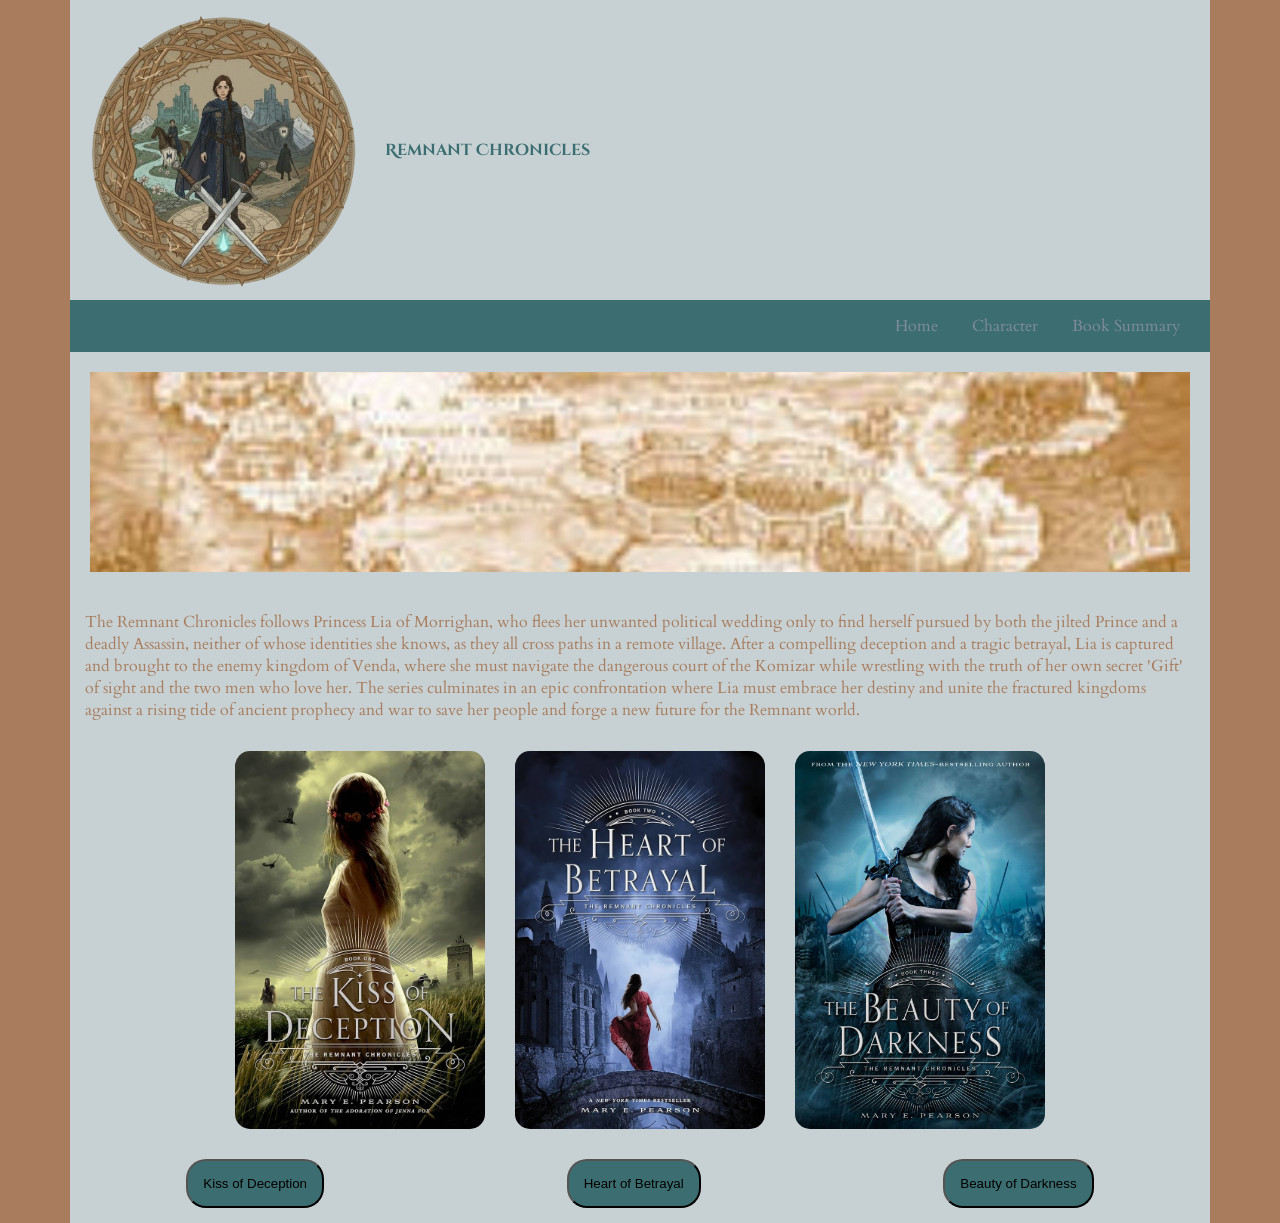
==== html_files/book_summary.html @ 17699fe8 "home and summary page functional now" ====
<!DOCTYPE html>
<html lang="en">
<head>
    <meta charset="UTF-8">
    <meta name="viewport" content="width=device-width, initial-scale=1.0">
    <title>Document</title>
    <link rel="stylesheet" href="../styles.css">
    <script src="/js_files/book_summary.js" defer></script>
</head>
<body>
    <section id="wrapper">
        <section id="main">
            <section id="logo">
                <img src="/images/logo.png" alt="Remnant Chronicles logo">
                <h1>Remnant Chronicles</h1>
            </section>
            <nav>
                <ul>
                    <li><a href="home.html">Home</a></li>
                    <li><a href="character.html">Character</a></li>
                    <li><a href="book_summary.html">Book Summary</a></li>
                </ul>
            </nav>
        
        <section id="hero-img">
            <img src="/images/map.jpg" alt="Remnant Chronicles map">
        </section>

        <section id="overview">
            <p>
            </p>
        </section>

        <section id="book-covers">
            <img src="/images/kiss_of_deception_cover.jpg" alt="Kiss of Deception book cover">
            <img src="/images/heart_of_betrayal_cover.jpg" alt="Heart of Betrayal book cover">
            <img src="/images/beauty_of_darkness_cover.jpg" alt="Beauty of Darkness book cover">
        </section>

        <section id="button-container">
            <button class="book-button">Kiss of Deception</button>
            <button class="book-button">Heart of Betrayal</button>
            <button class="book-button">Beauty of Darkness</button>
        </section>
        

        <div id="summary-info-container">
            <div id="plot"></div>
            <div id="love-triangle"></div>
            <div id="theme"></div>
        </div>
    </section>

    <section id="footer"></section>
</body>
</html>
---- styles.css ----
@import url('https://fonts.googleapis.com/css2?family=Amatic+SC:wght@400;700&family=Cardo:ital,wght@0,400;0,700;1,400&family=Cinzel+Decorative:wght@400;700;900&display=swap');

* {
    margin: 0;
    padding: 0;
    box-sizing: border-box;
}

#wrapper {
    background-color: #A87C5C;
}

#main {
    margin: 0 70px;
    background-color: #C7D1D4;
}

#logo img {
    height: 100px;
}

#logo {
    display: flex;
    flex-direction: column;
}

h1 {
    align-content: center;
    font-family: 'Cinzel Decorative', serif;
    color: #3C6E71;
    padding: 15px;
}

nav {
    background-color: #3C6E71;
    width: auto;
}

p {
    font-family: 'Cardo', serif;
}

li {
    font-family: 'Cardo', serif;
    display: inline-block;
}

li a {
    text-decoration: none;
    padding: 15px;
    color: #808C99;
}

nav {
    padding: 15px;
    text-align: right;
}

#hero-img {
    background-color: #C7D1D4;
    padding: 20px;
}

#hero-img img {
    width: 100%;
    height: 200px;
    object-fit: cover;
}

#overview {
    padding: 15px;
}

#overview p {
    color: #A87C5C;
}

#book-covers {
    display: flex;
    flex-direction: column;
    align-items: center;
}

#book-covers img {
    height: auto;
    width: 60%;
    border-radius: 30px;
    padding: 15px;
}

.book-button {
    display: flex;
    margin: 15px auto;
    padding: 15px;
    border-radius: 20px;
    background-color: #3C6E71;
}

#quote-container {
    display: flex;
    flex-direction: column;
    padding: 15px;
}

.quote, .context, .meaning, .plot, .love, .theme {
    background-color: #A87C5C;
    height: fit-content;
    width: fit-content;
    padding: 15px;
    border-radius: 30px;
    margin: 15px auto;
    text-align: center;
}

@media screen and (min-width: 1024px) {

    #logo {
        display: flex;
        flex-direction: row;
    }

    #logo img {
        height: 300px;
        
    }

    #book-covers {
        display: flex;
        justify-content: center;
        flex-direction: row;
    }

    #book-covers img {
        max-width: 280px;
    }

    #button-container {
        display: flex;
        gap: 10px;
    }

    #quote-container, #summary-info-container {
        display: flex;
        flex-direction: row;
    }


    .quote, .context, .meaning, .plot, .love, .theme {
        background-color: #A87C5C;
        height: fit-content;
        width: fit-content;
        padding: 15px;
        margin: 10px;
        border-radius: 20px;
        text-align: center;
    }

}
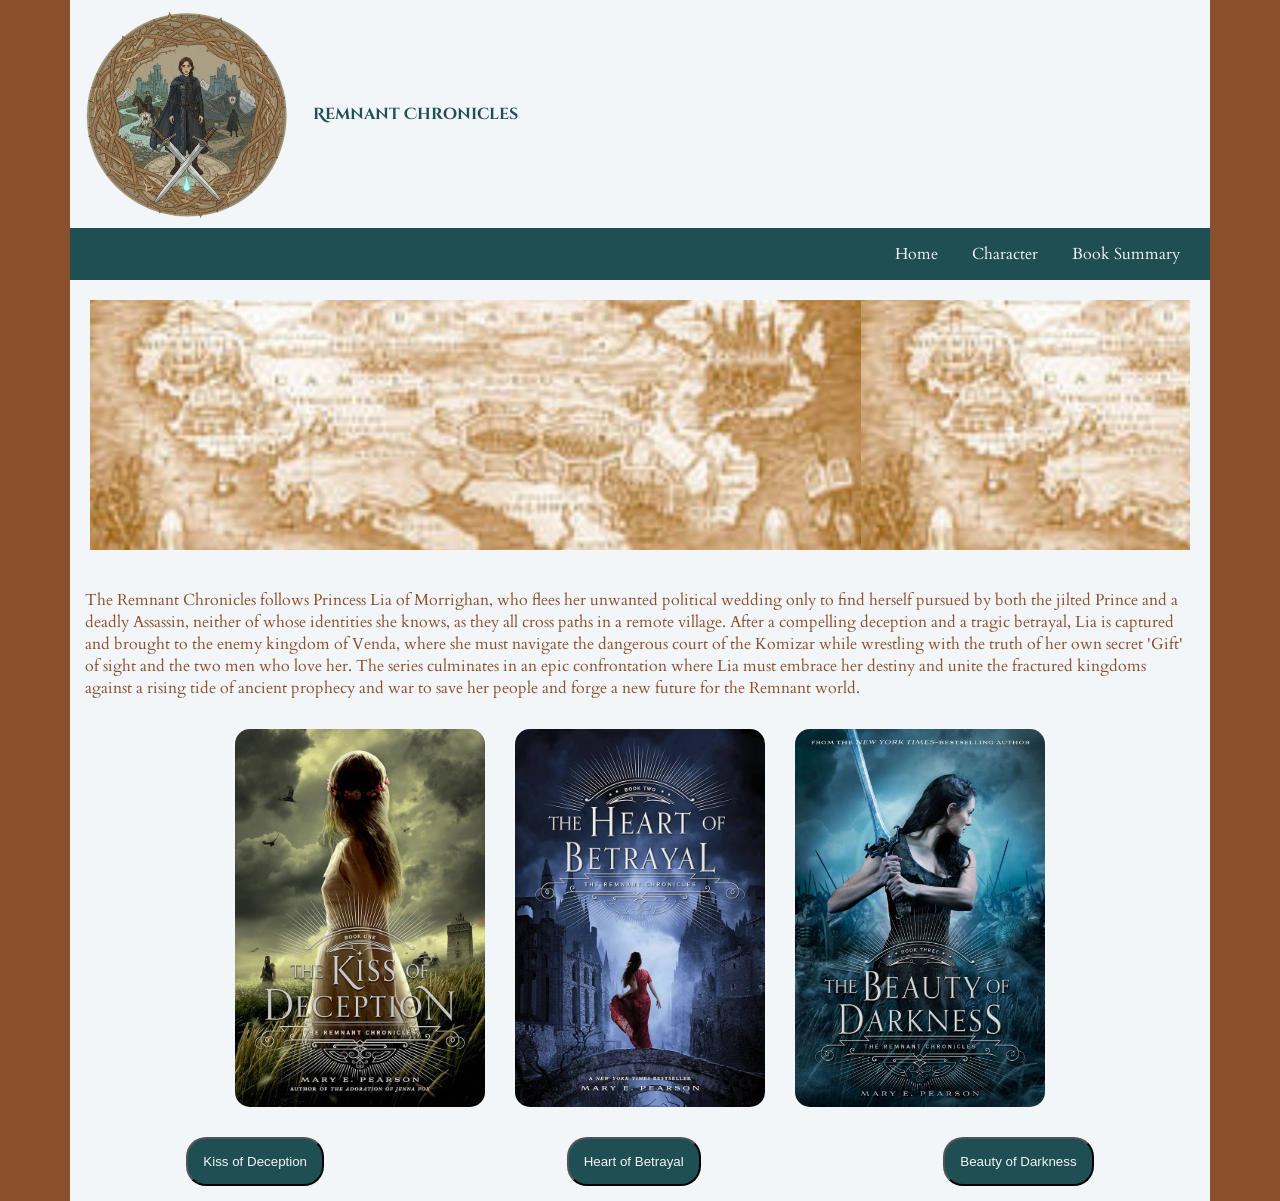
==== commit 9aeda5ef: "fighting off demons rn" ====
--- a/html_files/book_summary.html
+++ b/html_files/book_summary.html
@@ -5,50 +5,44 @@
     <meta name="viewport" content="width=device-width, initial-scale=1.0">
     <title>Document</title>
     <link rel="stylesheet" href="../styles.css">
-    <script src="/js_files/book_summary.js" defer></script>
+    <script src="../js_files/book_summary.js" defer></script>
 </head>
 <body>
     <section id="wrapper">
         <section id="main">
             <section id="logo">
-                <img src="/images/logo.png" alt="Remnant Chronicles logo">
+                <img src="../images/logo.png" alt="Remnant Chronicles logo">
                 <h1>Remnant Chronicles</h1>
             </section>
-            <nav>
+            <nav aria-label="Main navigation">
                 <ul>
                     <li><a href="home.html">Home</a></li>
                     <li><a href="character.html">Character</a></li>
-                    <li><a href="book_summary.html">Book Summary</a></li>
+                    <li><a href="book_summary.html" aria-current="page">Book Summary</a></li>
                 </ul>
             </nav>
         
         <section id="hero-img">
-            <img src="/images/map.jpg" alt="Remnant Chronicles map">
+            <img src="../images/map_edited.jpg" alt="Remnant Chronicles map">
         </section>
 
         <section id="overview">
-            <p>
-            </p>
+            <p></p>
         </section>
 
-        <section id="book-covers">
-            <img src="/images/kiss_of_deception_cover.jpg" alt="Kiss of Deception book cover">
-            <img src="/images/heart_of_betrayal_cover.jpg" alt="Heart of Betrayal book cover">
-            <img src="/images/beauty_of_darkness_cover.jpg" alt="Beauty of Darkness book cover">
+        <section id="book-covers" aria-label="Book covers">
+            <img src="../images/kiss_of_deception_cover.jpg" alt="Kiss of Deception book cover" loading="lazy">
+            <img src="../images/heart_of_betrayal_cover.jpg" alt="Heart of Betrayal book cover" loading="lazy">
+            <img src="../images/beauty_of_darkness_cover.jpg" alt="Beauty of Darkness book cover" loading="lazy">
         </section>
 
         <section id="button-container">
-            <button class="book-button">Kiss of Deception</button>
-            <button class="book-button">Heart of Betrayal</button>
-            <button class="book-button">Beauty of Darkness</button>
+            <button class="book-button"></button>
+            <button class="book-button"></button>
+            <button class="book-button"></button>
         </section>
-        
 
-        <div id="summary-info-container">
-            <div id="plot"></div>
-            <div id="love-triangle"></div>
-            <div id="theme"></div>
-        </div>
+        <div id="summary-info-container" role="region" aria-labelledby="overview"></div>
     </section>
 
     <section id="footer"></section>
--- a/styles.css
+++ b/styles.css
@@ -7,16 +7,16 @@
 }
 
 #wrapper {
-    background-color: #A87C5C;
+    background-color: #8a4f2d;
 }
 
 #main {
     margin: 0 70px;
-    background-color: #C7D1D4;
+    background-color: #F2F6F8;
 }
 
 #logo img {
-    height: 100px;
+    width: 15%;
 }
 
 #logo {
@@ -27,13 +27,15 @@
 h1 {
     align-content: center;
     font-family: 'Cinzel Decorative', serif;
-    color: #3C6E71;
+    color: #1f4f52;
     padding: 15px;
 }
 
 nav {
-    background-color: #3C6E71;
+    background-color: #1f4f52;
     width: auto;
+    padding: 15px;
+    text-align: right;
 }
 
 p {
@@ -48,22 +50,17 @@
 li a {
     text-decoration: none;
     padding: 15px;
-    color: #808C99;
-}
-
-nav {
-    padding: 15px;
-    text-align: right;
+    color: #F2F6F8;
 }
 
 #hero-img {
-    background-color: #C7D1D4;
+    background-color: #F2F6F8;
     padding: 20px;
 }
 
 #hero-img img {
     width: 100%;
-    height: 200px;
+    height: 250px;
     object-fit: cover;
 }
 
@@ -72,7 +69,7 @@
 }
 
 #overview p {
-    color: #A87C5C;
+    color: #8a4f2d;
 }
 
 #book-covers {
@@ -93,7 +90,8 @@
     margin: 15px auto;
     padding: 15px;
     border-radius: 20px;
-    background-color: #3C6E71;
+    background-color: #1f4f52;
+    color:#F2F6F8;
 }
 
 #quote-container {
@@ -102,14 +100,15 @@
     padding: 15px;
 }
 
-.quote, .context, .meaning, .plot, .love, .theme {
-    background-color: #A87C5C;
+.quote, .context, .meaning, .plot, .love, .theme, .identity, .origin, .skills, .personality {
+    background-color: #8a4f2d;
     height: fit-content;
     width: fit-content;
     padding: 15px;
     border-radius: 30px;
     margin: 15px auto;
     text-align: center;
+    color: #f2d498;
 }
 
 @media screen and (min-width: 1024px) {
@@ -120,8 +119,7 @@
     }
 
     #logo img {
-        height: 300px;
-        
+        width: 20%;
     }
 
     #book-covers {
@@ -145,14 +143,15 @@
     }
 
 
-    .quote, .context, .meaning, .plot, .love, .theme {
-        background-color: #A87C5C;
+    .quote, .context, .meaning, .plot, .love, .theme, .identity, .origin, .skills, .personality  {
+        background-color: #8a4f2d;
         height: fit-content;
         width: fit-content;
         padding: 15px;
         margin: 10px;
         border-radius: 20px;
         text-align: center;
+        color: #f2d498;
     }
 
 }
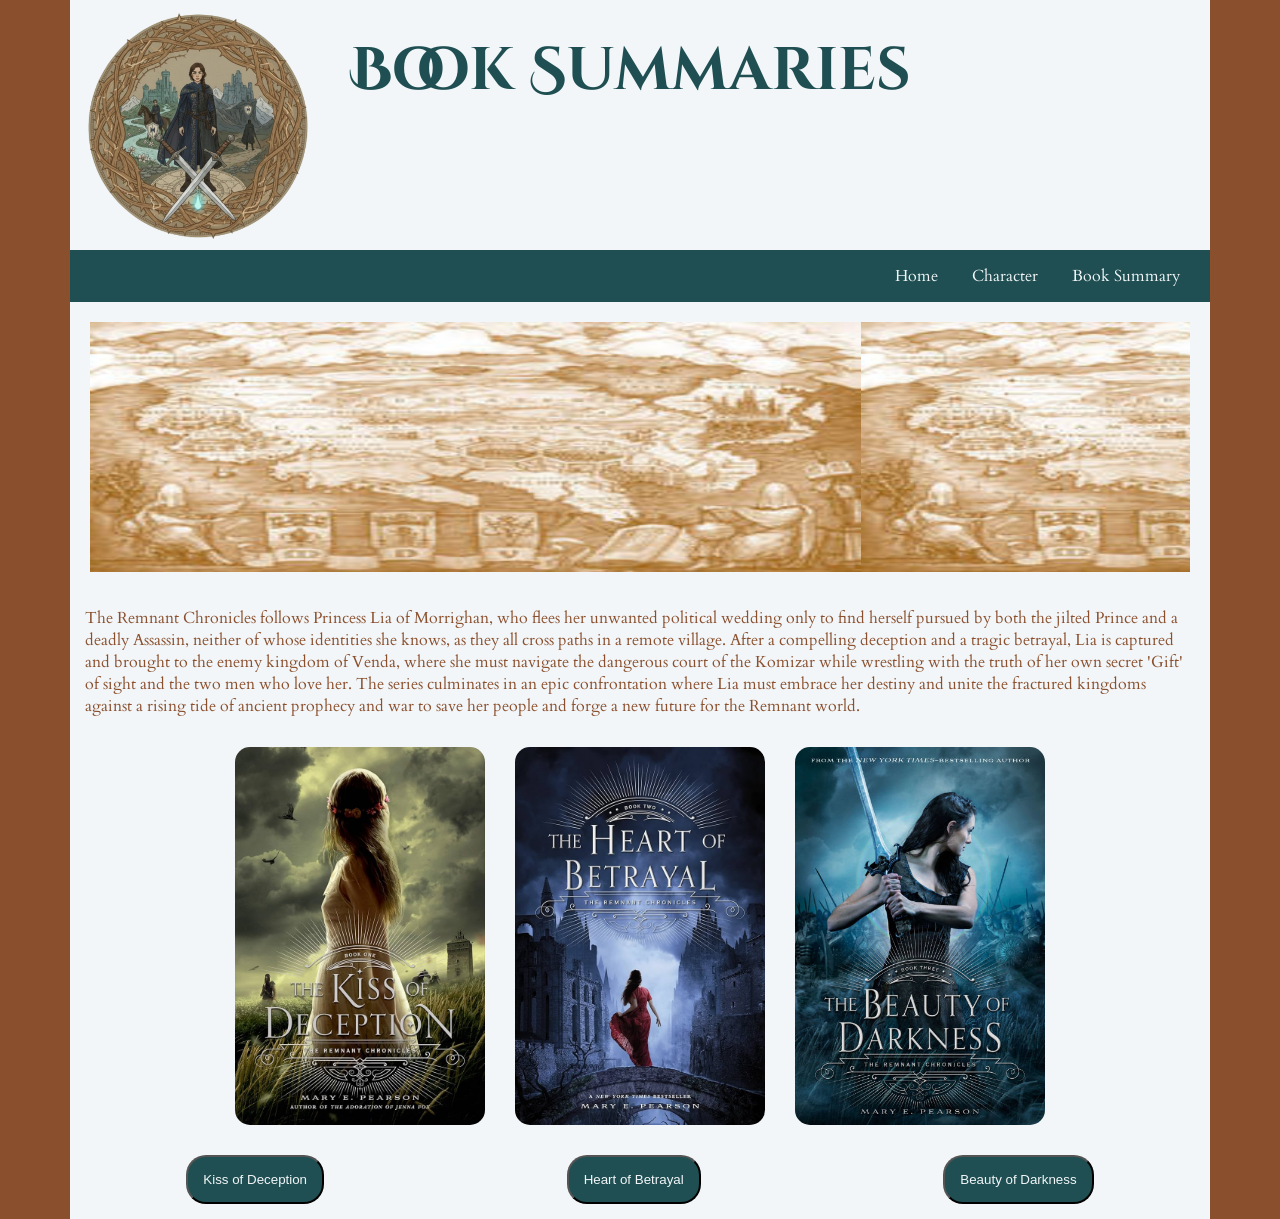
==== commit afeefa97: "adjustments for access and perf sore" ====
--- a/html_files/book_summary.html
+++ b/html_files/book_summary.html
@@ -6,19 +6,21 @@
     <title>Document</title>
     <link rel="stylesheet" href="../styles.css">
     <script src="../js_files/book_summary.js" defer></script>
+    <link rel="preload"  href="../images/map_edited.jpg" alt="Remnant Chronicles map" as="image">
+
 </head>
 <body>
     <section id="wrapper">
         <section id="main">
             <section id="logo">
                 <img src="../images/logo.png" alt="Remnant Chronicles logo">
-                <h1>Remnant Chronicles</h1>
+                <h1></h1>
             </section>
             <nav aria-label="Main navigation">
                 <ul>
-                    <li><a href="home.html">Home</a></li>
-                    <li><a href="character.html">Character</a></li>
-                    <li><a href="book_summary.html" aria-current="page">Book Summary</a></li>
+                    <li><a href="home.html"></a></li>
+                    <li><a href="character.html"></a></li>
+                    <li><a href="book_summary.html" aria-current="page"></a></li>
                 </ul>
             </nav>
         
--- a/styles.css
+++ b/styles.css
@@ -11,24 +11,25 @@
 }
 
 #main {
-    margin: 0 70px;
+    margin: 0 15px;
     background-color: #F2F6F8;
 }
 
 #logo img {
-    width: 15%;
+    width: 100px;
 }
 
 #logo {
     display: flex;
-    flex-direction: column;
+    flex-direction: row;
 }
 
 h1 {
-    align-content: center;
+    justify-content: center;
     font-family: 'Cinzel Decorative', serif;
     color: #1f4f52;
     padding: 15px;
+    font-size: 30px;
 }
 
 nav {
@@ -47,7 +48,7 @@
     display: inline-block;
 }
 
-li a {
+nav ul li a {
     text-decoration: none;
     padding: 15px;
     color: #F2F6F8;
@@ -59,9 +60,9 @@
 }
 
 #hero-img img {
+    display: block;
     width: 100%;
     height: 250px;
-    object-fit: cover;
 }
 
 #overview {
@@ -111,7 +112,19 @@
     color: #f2d498;
 }
 
+@media screen and (min-width: 768px) {
+
+    #logo img {
+        width: 150px;
+    }
+}
+
+
 @media screen and (min-width: 1024px) {
+
+    #main {
+        margin: 0 70px;
+    }
 
     #logo {
         display: flex;
@@ -119,7 +132,11 @@
     }
 
     #logo img {
-        width: 20%;
+        width: 250px;
+    }
+
+    h1 {
+        font-size: 60px;
     }
 
     #book-covers {
@@ -137,7 +154,7 @@
         gap: 10px;
     }
 
-    #quote-container, #summary-info-container {
+    #quote-container, #summary-info-container, #character-info-container {
         display: flex;
         flex-direction: row;
     }
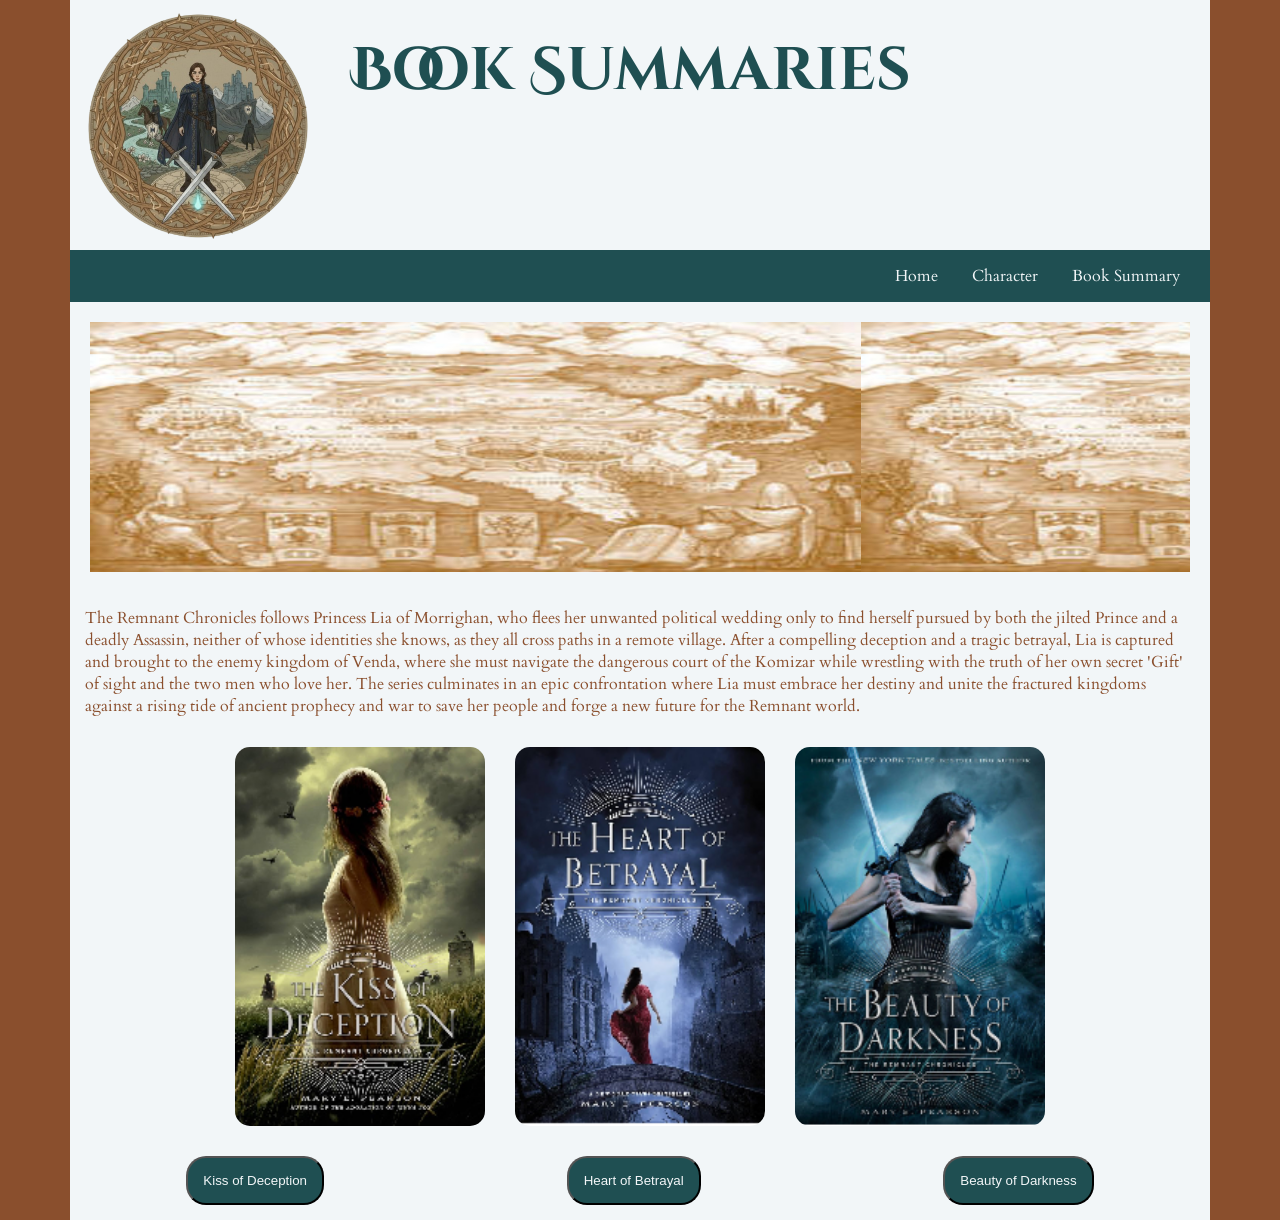
==== commit 8a1b0cc4: "im done!" ====
--- a/html_files/book_summary.html
+++ b/html_files/book_summary.html
@@ -6,9 +6,8 @@
     <title>Document</title>
     <link rel="stylesheet" href="../styles.css">
     <script src="../js_files/book_summary.js" defer></script>
-    <link rel="preload"  href="../images/map_edited.jpg" alt="Remnant Chronicles map" as="image">
+</head>
 
-</head>
 <body>
     <section id="wrapper">
         <section id="main">
@@ -33,9 +32,9 @@
         </section>
 
         <section id="book-covers" aria-label="Book covers">
-            <img src="../images/kiss_of_deception_cover.jpg" alt="Kiss of Deception book cover" loading="lazy">
-            <img src="../images/heart_of_betrayal_cover.jpg" alt="Heart of Betrayal book cover" loading="lazy">
-            <img src="../images/beauty_of_darkness_cover.jpg" alt="Beauty of Darkness book cover" loading="lazy">
+            <img src="../images/kiss_of_deception_small.jpg" alt="Kiss of Deception book cover" loading="lazy">
+            <img src="../images/heart_of_betrayal_small.jpg" alt="Heart of Betrayal book cover" loading="lazy">
+            <img src="../images/beauty_of_darkness_small.jpg" alt="Beauty of Darkness book cover" loading="lazy">
         </section>
 
         <section id="button-container">
--- a/styles.css
+++ b/styles.css
@@ -81,7 +81,7 @@
 
 #book-covers img {
     height: auto;
-    width: 60%;
+    width: 40%;
     border-radius: 30px;
     padding: 15px;
 }
